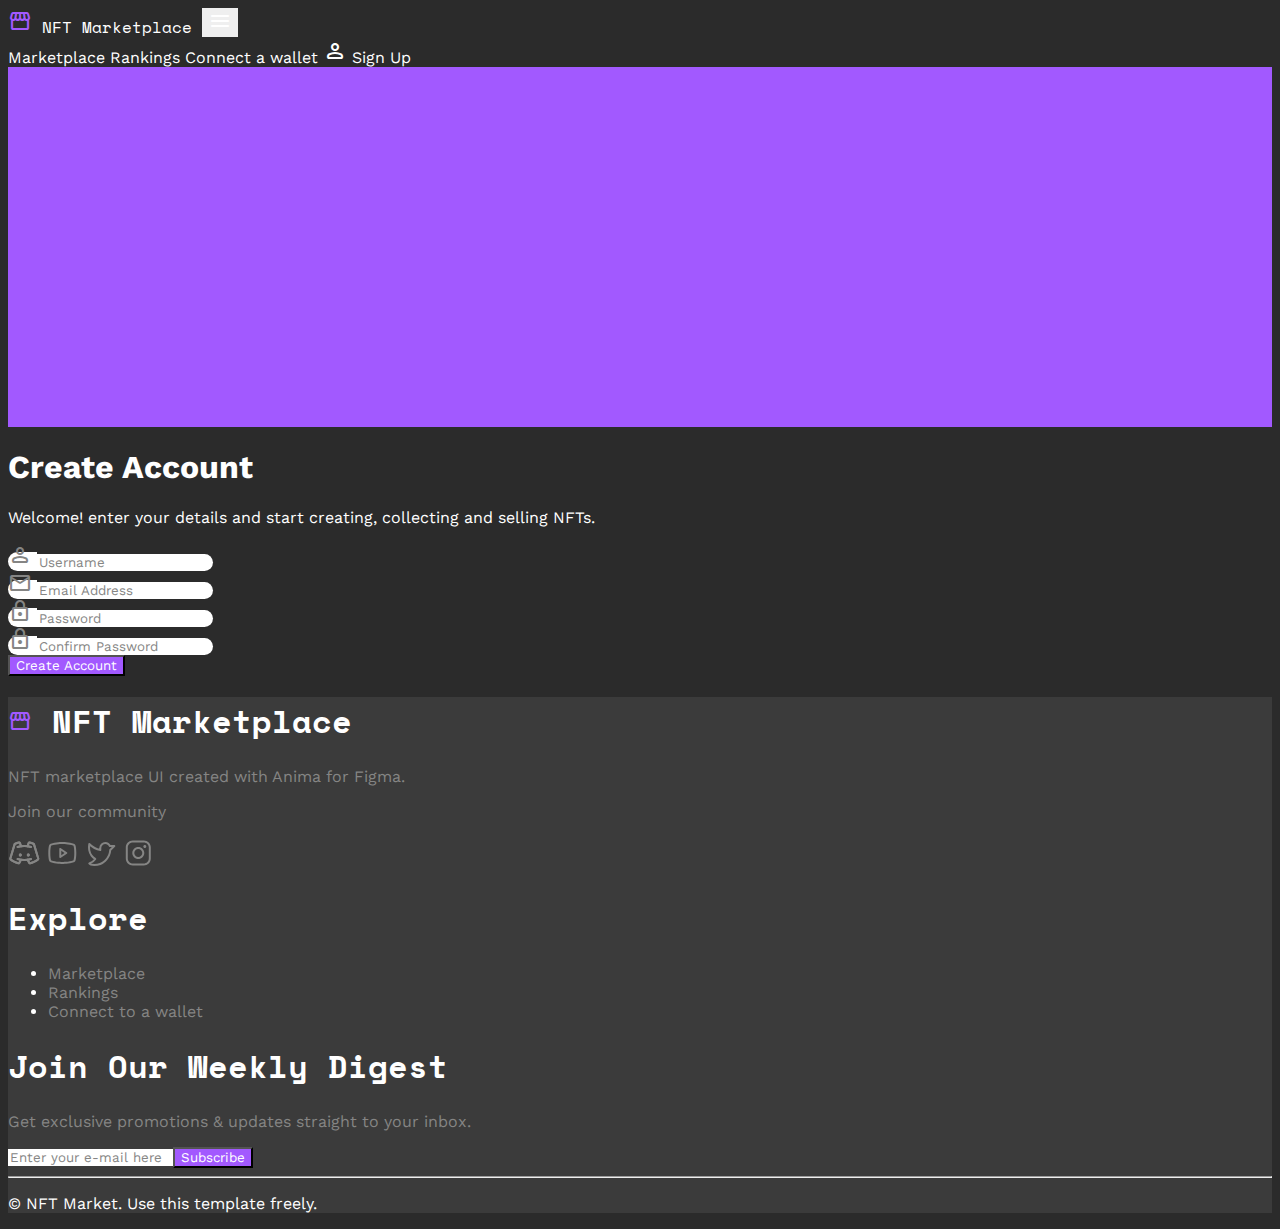
==== signUp/index.html @ 9225e3b3 "first commit" ====
<!DOCTYPE html>
<html lang="en">

<head>
	<meta charset="UTF-8">
	<meta name="viewport" content="width=device-width, initial-scale=1.0">
	<title>Create Account</title>

	<!-- Favicon -->
	<link rel="icon" href="images/favicon.png" type="image/png">

	<!-- Bootstrap -->
	<link href="https://cdn.jsdelivr.net/npm/bootstrap@5.3.1/dist/css/bootstrap.min.css" rel="stylesheet" integrity="sha384-4bw+/aepP/YC94hEpVNVgiZdgIC5+VKNBQNGCHeKRQN+PtmoHDEXuppvnDJzQIu9" crossorigin="anonymous">
	<script src="https://cdn.jsdelivr.net/npm/bootstrap@5.3.1/dist/js/bootstrap.bundle.min.js" integrity="sha384-HwwvtgBNo3bZJJLYd8oVXjrBZt8cqVSpeBNS5n7C8IVInixGAoxmnlMuBnhbgrkm" crossorigin="anonymous" defer></script>

	<!-- Custom CSS -->
	<link rel="stylesheet" href="../assets/css/global.css">
	<link rel="stylesheet" href="../assets/css/signup.css">

	<!-- Icons -->
	<link rel="stylesheet" href="https://fonts.googleapis.com/css2?family=Material+Symbols+Rounded:opsz,wght,FILL,GRAD@20..48,100..700,0..1,-50..200" />
</head>


<body>
	<!-- Navbar -->
	<header id="header" class="position-sticky top-0 z-3">
		<nav class="navbar navbar-expand-lg py-3">
			<div class="container">

				<a class="navbar-brand fw-bold" href="#">
					<span class="material-symbols-rounded accent-color align-middle">
						storefront
					</span>
					NFT Marketplace
				</a>

				<button class="navbar-toggler" type="button" data-bs-toggle="collapse" data-bs-target="#navbar" aria-expanded="false">
					<span class="material-symbols-rounded align-middle">
						menu
					</span>
				</button>

				<div class="collapse navbar-collapse justify-content-end" id="navbar">
					<div class="navbar-nav nav-pills gap-3 text-center pt-3 pt-lg-0 fw-semibold">
						<a class="nav-link rounded-4 px-3" href="#">Marketplace</a>
						<a class="nav-link rounded-4 px-3" href="#">Rankings</a>
						<a class="nav-link rounded-4 px-3" href="#">Connect a wallet</a>

						<a class="nav-link rounded-4 px-3" href="#">
							<span class="material-symbols-rounded fw-light align-middle">
								person
							</span>
							Sign Up
						</a>
					</div>
				</div>
			</div>
		</nav>
	</header>

	<!-- Main -->
	<main class="container-fluid">
		<div class="row justify-content-between">

			<div class="col-12 col-md-6 px-0">
				<div class="main-img" alt="img"></div>
			</div>

			<div class="col-12 col-md-6 px-3 px-md-5 py-0 py-md-5">
				<div class="d-flex flex-column justify-content-center text-center text-md-start py-5">
					<h1 class="fw-bold">Create Account</h1>
					<p class="pe-5">
						Welcome! enter your details and start creating, collecting and selling NFTs.
					</p>

					<!-- Form -->
					<div class="container mt-3">
						<div class="row">
							<div class="col-12 col-xl-8 px-0">
								<div class="input-group mb-3">
									<span class="input-group-text pe-0">
										<span class="material-symbols-rounded fs-3 fw-light align-bottom muted-color">person</span>
									</span>
									<input type="text" class="form-control-lg form-control" placeholder="Username">
								</div>

								<div class="input-group mb-3">
									<span class="input-group-text pe-0">
										<span class="material-symbols-rounded fs-3 fw-light align-bottom muted-color">email</span>
									</span>
									<input type="email" class="form-control-lg form-control" placeholder="Email Address">
								</div>

								<div class="input-group mb-3">
									<span class="input-group-text pe-0">
										<span class="material-symbols-rounded fs-3 fw-light align-bottom muted-color">lock</span>
									</span>
									<input type="password" class="form-control-lg form-control" placeholder="Password">
								</div>

								<div class="input-group mb-3">
									<span class="input-group-text pe-0">
										<span class="material-symbols-rounded fs-3 fw-light align-bottom muted-color">lock</span>
									</span>
									<input type="password" class="form-control-lg form-control" placeholder="Confirm Password">
								</div>

								<button id="create-account" class="btn btn-default px-3 py-2 rounded-4 mt-3 fw-semibold w-100">Create Account</button>
							</div>
						</div>
					</div>
				</div>
			</div>
		</div> <!-- ./row -->
	</main>

	<!-- Footer -->
	<footer>
		<div class="container pt-5 pb-3">
			<div class="row px-3 px-md-0 gy-4">

				<div class="col-12 col-md-8 col-lg-5">
					<h1 class="title fw-bold fs-3 mb-4">
						<span class="material-symbols-rounded accent-color fs-3 align-middle">storefront</span>
						NFT Marketplace
					</h1>

					<p class="muted-color mb-4">NFT marketplace UI created with Anima for Figma.</p>

					<p class="muted-color">Join our community</p>
					<div>
						<a href="#"><img src="images/DiscordLogo.svg" alt="discord"></a>
						<a href="#"><img src="images/YoutubeLogo.svg" alt="youtube"></a>
						<a href="#"><img src="images/TwitterLogo.svg" alt="twitter"></a>
						<a href="#"><img src="images/InstagramLogo.svg" alt="instagram"></a>
					</div>
				</div>

				<div class="col-12 col-md-8 col-lg-3">
					<h1 class="title fw-bold fs-3 mb-4">Explore</h1>

					<ul class="navbar-nav">
						<li class="nav-item">
							<a class="nav-link muted-color" aria-current="page" href="#">Marketplace</a>
						</li>
						<li class="nav-item">
							<a class="nav-link muted-color" href="#">Rankings</a>
						</li>
						<li class="nav-item">
							<a class="nav-link muted-color" href="#">Connect to a wallet</a>
						</li>
					</ul>
				</div>

				<div class="col-12 col-md-8 col-lg-4">
					<h1 class="title fw-bold fs-3 mb-4">Join Our Weekly Digest</h1>

					<p class="muted-color">Get exclusive promotions & updates straight to your inbox.</p>

					<div class="input-group mb-3">
						<input id="subscribe_form" type="text" class="form-control form-control-lg fs-6 rounded-4" placeholder="Enter your e-mail here">
						<button id="subscribe-btn" class="btn btn-default rounded-4 px-4 fw-semibold" type="button">Subscribe</button>
					</div>
				</div>

				<hr class="my-4">
				<p class="my-0">&copy; NFT Market. Use this template freely.</p>
			</div> <!-- ./row -->
		</div>
	</footer>

	<script>
		let subscribe_form = document.getElementById('subscribe_form');
		let subscribe_btn = document.getElementById('subscribe-btn');
		let create_account_btn = document.getElementById('create-account');

		subscribe_btn.onclick = () => {
			subscribe_form.value = '';
			subscribe_btn.focus();
		}

		create_account_btn.onclick = () => {
			window.location.href = '../homepage/index.html';
		}
	</script>

</body>

</html>
---- assets/css/global.css ----
/* Fonts */
@import url('https://fonts.googleapis.com/css2?family=Space+Mono:wght@400;700&family=Work+Sans:wght@400;500;600;700;800&display=swap');

:root {
	--font-space-mono: 'Space Mono', monospace;
	--font-work-sans: 'Work Sans', sans-serif;

	--transition-default: all 300ms ease-in-out;
	--scale-factor-default: calc(0.95);

	--background-primary-color: #2B2B2B;
	--background-secondary-color: #3B3B3B;

	--accent-color: #A259FF;

	--text-muted-color: #858584;
	--text-light-color: white;
	--text-dark-color: black;
}

/* Hide the scrollbar of the window/element */
*::-webkit-scrollbar {
	width: 0;
}

*::-webkit-scrollbar-track {
	background-color: transparent;
}

*::-webkit-scrollbar-thumb {
	background-color: transparent;
}

html {
	overflow-x: hidden;
	overflow-y: scroll;
	scroll-behavior: smooth;
}

*, *::after, *::before, *::placeholder {
	font-family: var(--font-work-sans);
	color: var(--text-light-color) !important;
	transition: var(--transition-default) !important;
}

body {
	background-color: var(--background-primary-color);
}

.accent-color {
	color: var(--accent-color) !important;
}

.muted-color {
	color: var(--text-muted-color) !important;
}

a {
	text-decoration: none;
}


/* Navbar styles */
#header {
	background-color: var(--background-primary-color) !important;
}

.navbar-brand {
	font-family: var(--font-space-mono) !important;
}

header .navbar-nav .nav-link:hover {
	background-color: var(--accent-color);
}

.navbar-toggler {
	border: none !important;
}


/* Buttons */
.btn-default {
	background-color: var(--accent-color);
	width: fit-content;
}

.btn-default:hover {
	background-color: var(--accent-color);
	box-shadow: 0px 0px 20px -3px var(--accent-color);
	scale: var(--scale-factor-default);
}

.btn-white {
	background-color: var(--text-light-color);
	color: var(--text-dark-color) !important;
	width: fit-content;
}

.btn-white:hover {
	background-color: var(--text-light-color);
	box-shadow: 0px 0px 20px -3px var(--text-light-color);
	scale: var(--scale-factor-default);
}


/* Input fields */
input {
	color: var(--text-dark-color) !important;
}

input::placeholder {
	color: var(--text-muted-color) !important;
}

input, input::placeholder, .input-group-text {
	border: none !important;
	background-color: var(--text-light-color) !important;
}

input:focus {
	box-shadow: none !important;
}


/* Footer styles */
footer {
	background-color: var(--background-secondary-color);
}

footer .title {
	font-family: var(--font-space-mono) !important;
}

footer a:hover {
	color: var(--accent-color) !important;
}

.input-group button {
	transform: translateX(-20%);
}

.input-group input:focus + button {
	transform: translateX(0%);
	border-top-left-radius: 0px !important;
	border-bottom-left-radius: 0px !important;
}

.input-group input:focus {
	border-top-right-radius: 0px !important;
	border-bottom-right-radius: 0px !important;
}
---- assets/css/signup.css ----
/* Main styles */
.main-img {
	background-image: url('../../signUp/images/ImagePlaceholder.svg');
	background-color: var(--accent-color);
	background-size: cover;
	background-position: center center;
	min-height: 40vh;
	height: 100%;
	width: 100%;
}

main input, input::placeholder, label {
	border-top-right-radius: 20px !important;
	border-bottom-right-radius: 20px !important;
}

main .input-group-text {
	border-top-left-radius: 20px !important;
	border-bottom-left-radius: 20px !important;
}
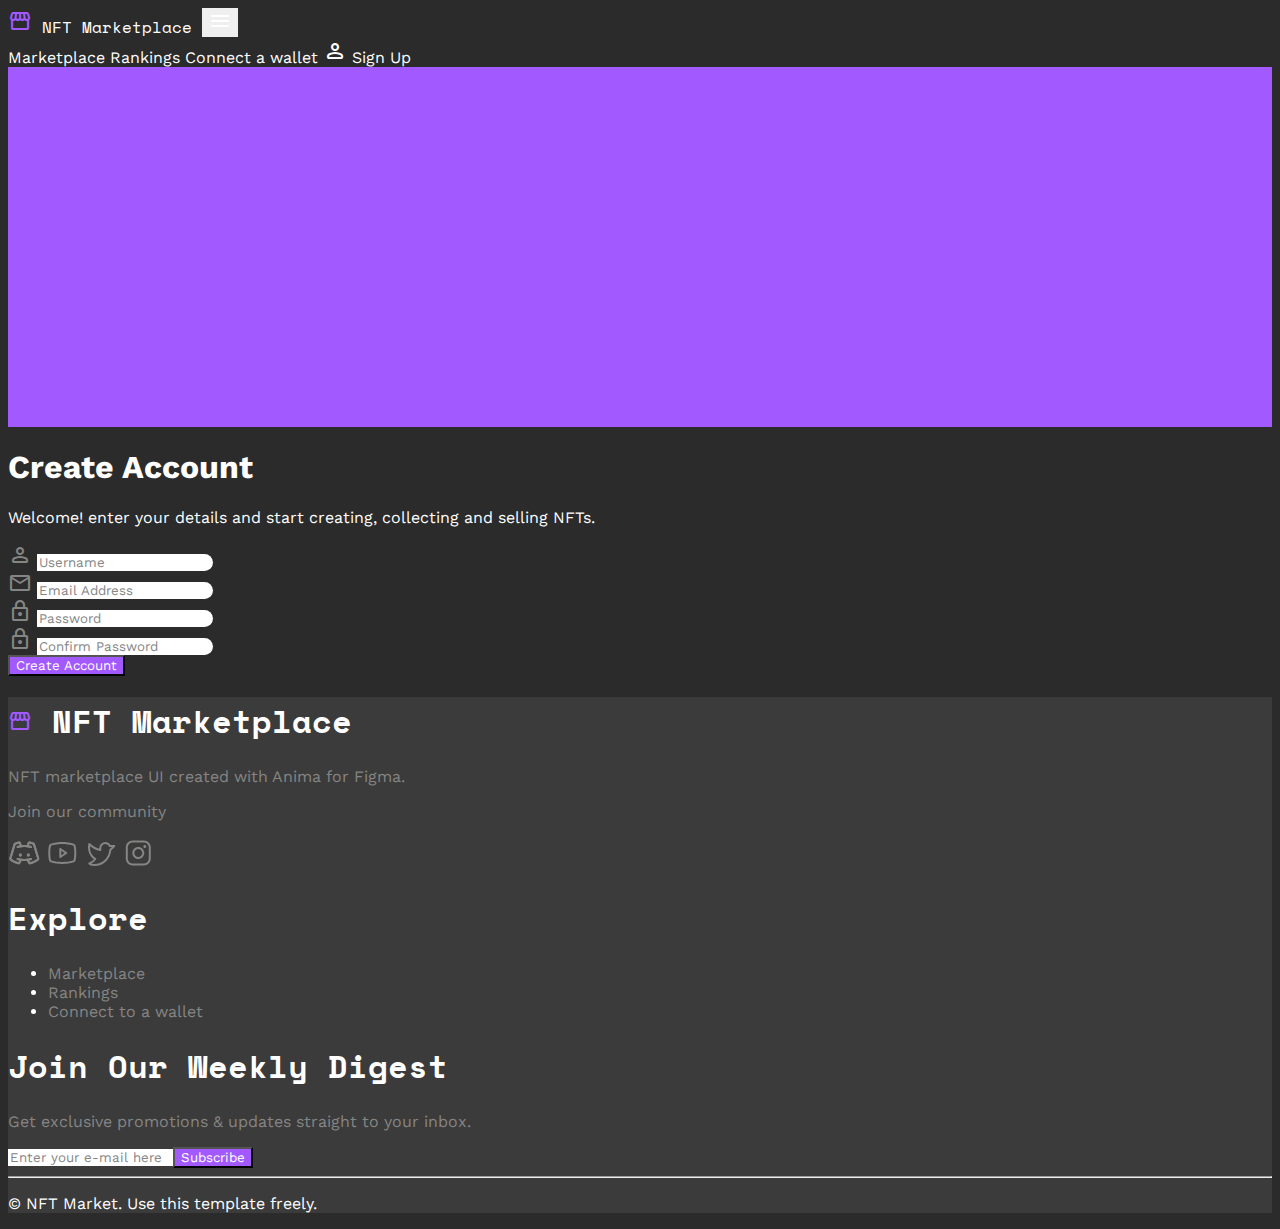
==== commit ff338a75: "signup-page padding fix" ====
--- a/signUp/index.html
+++ b/signUp/index.html
@@ -70,7 +70,7 @@
 			<div class="col-12 col-md-6 px-3 px-md-5 py-0 py-md-5">
 				<div class="d-flex flex-column justify-content-center text-center text-md-start py-5">
 					<h1 class="fw-bold">Create Account</h1>
-					<p class="pe-5">
+					<p class="pe-md-5">
 						Welcome! enter your details and start creating, collecting and selling NFTs.
 					</p>
 
--- a/assets/css/global.css
+++ b/assets/css/global.css
@@ -115,7 +115,6 @@
 
 input, input::placeholder, .input-group-text {
 	border: none !important;
-	background-color: var(--text-light-color) !important;
 }
 
 input:focus {
@@ -128,7 +127,7 @@
 	background-color: var(--background-secondary-color);
 }
 
-footer .title {
+.title {
 	font-family: var(--font-space-mono) !important;
 }
 
@@ -136,17 +135,17 @@
 	color: var(--accent-color) !important;
 }
 
-.input-group button {
+footer .input-group button, .subscribe-widget .input-group button {
 	transform: translateX(-20%);
 }
 
-.input-group input:focus + button {
+footer .input-group input:focus + button, .subscribe-widget .input-group input:focus + button{
 	transform: translateX(0%);
 	border-top-left-radius: 0px !important;
 	border-bottom-left-radius: 0px !important;
 }
 
-.input-group input:focus {
+footer .input-group input:focus, .subscribe-widget .input-group input:focus {
 	border-top-right-radius: 0px !important;
 	border-bottom-right-radius: 0px !important;
 }